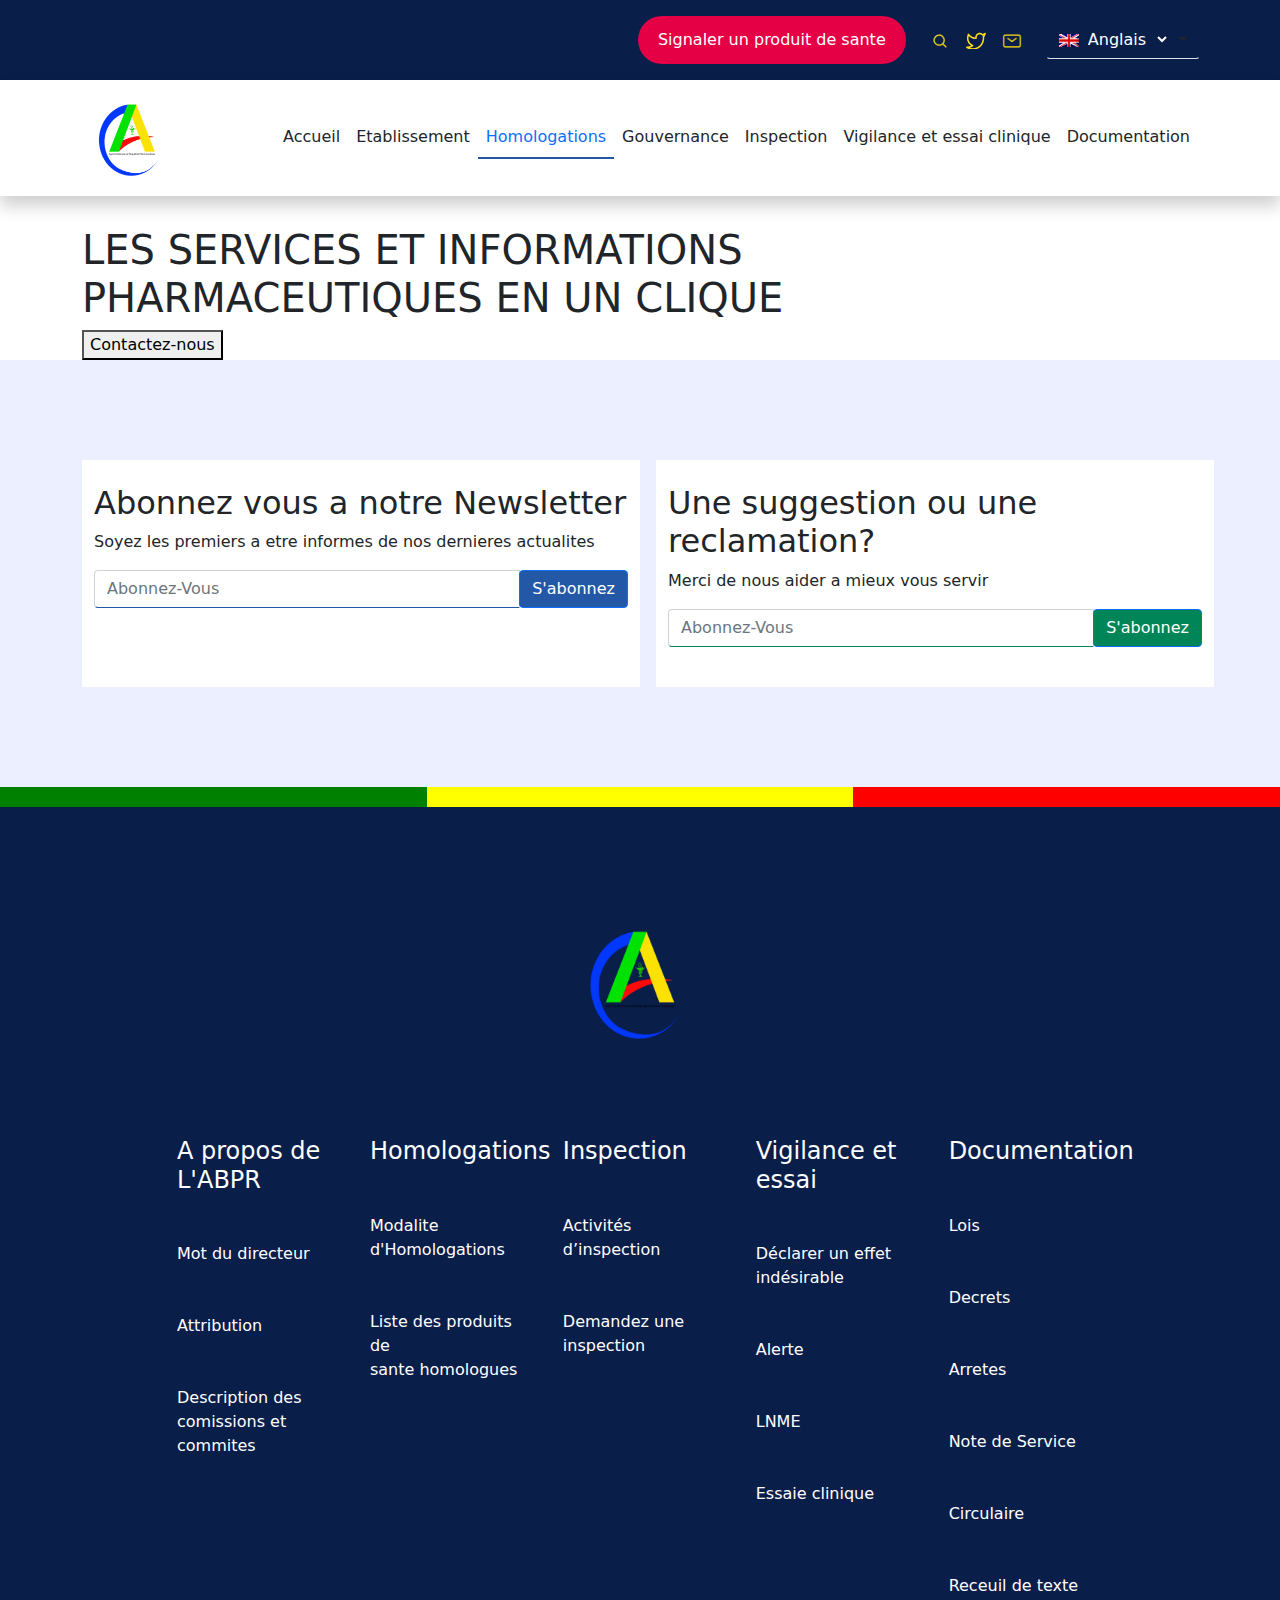
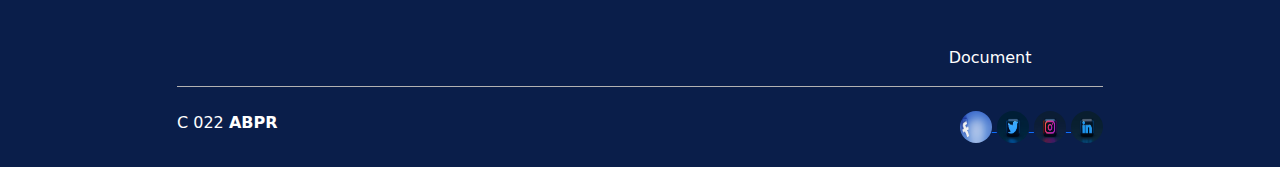
==== actualite.html @ 09674629 "c'est moi je push depuis" ====
<!DOCTYPE html>
<html lang="en">
<head>
    <meta charset="UTF-8">
    <meta http-equiv="X-UA-Compatible" content="IE=edge">
    <meta name="viewport" content="width=device-width, initial-scale=1.0">
    <title>Actualite</title>
    <link rel="stylesheet" href="style.css">
    <link rel="stylesheet" href="bootstrap-5.0.2-dist/css/bootstrap.css">
</head>
<body>
    <div class="banner-social">

        <button class="btn-signal">
          <a href="#">Signaler un produit de sante</a>
        </button>
        <form style="background-color: #E50046; color: #FFFFFF; padding: 20px; display: none;">
          <h2 style="color: #0A1E4A;">Information du produit</h2>
          <div class="form-input d-flex" style="flex-direction: column;">
            <label for="nom">Nom du produit</label>
            <input type="text" id="nom" name="nom"
              style="background-color: #FFFFFF; color: #161616; padding: 5px; border: none; margin: 10px 0;outline: none;">
    
          </div>
          <div class="form-input d-flex" style="flex-direction: column;">
            <label for="date">Date d'expiration du produit</label>
            <input type="text" id="date" name="date"
              style="background-color: #FFFFFF;color: #161616; padding: 5px; border: none; margin: 10px 0; outline: none;">
          </div>
    
          <input type="submit" value="Envoyer"
            style="background-color: #0A1E4A; color: #fff; border: none; padding: 10px 20px; cursor: pointer;">
        </form>
    
        <script>
          const bouton = document.querySelector(".btn-signal");
          const formulaire = document.querySelector("form");
    
          bouton.addEventListener("click", function (event) {
            event.preventDefault();
            formulaire.style.display = "block";
          });
    
    
        </script>
    
    
        <div class="banner-social-links">
          <a class="banner-social-link text-dark" href="#"><img src="./image/search.png" alt="" width="20px"></a>
          <a class="banner-social-link text-dark" href="#"><img src="./image/twitter.png" alt="" width="20px"></a>
          <a class="banner-social-link text-dark" href="#"><img src="./image/mail.png" alt="" width="20px"></a>
        </div>
        <div class="banner-social-dropdown">
    
    
          <button class="btn  dropdown-toggle border-bottom" type="button" data-toggle="dropdown" aria-haspopup="true"
            aria-expanded="false">
    
            <a class="banner-social-link text-dark" href="#"><img src="./image/asset 0 (1).png" alt="" width="20px"></a>
            <select name="langue" id="" class="color">
              <option value="Anglais">Anglais</option>
              <option value="Francais">Francais</option>
            </select>
          </button>
    
        </div>
      </div>
    
    
    
      <nav class="navbar navbar-item navbar-expand-lg ">
        <div class="container">
    
          <a class="navbar-brand-logo" href="#">
            <img src="./image/logo-3.png" width="100" height="100" class="d-inline-block align-top" alt="logo">
          </a>
    
    
          <button class="navbar-toggler" type="button" data-toggle="collapse" data-target="#navbarNav"
            aria-controls="navbarNav" aria-expanded="false" aria-label="Toggle navigation">
            <span class="navbar-toggler-icon"></span>
          </button>
    
          <div class="collapse navbar-collapse justify-content-end" id="navbarNav">
            <ul class="navbar-nav">
              <li class="nav-item ">
                <a class="nav-link text-dark" href="index.html">Accueil</a>
              </li>
              <li class="nav-item ">
                <a class="nav-link text-dark " href="Etablissement.html">Etablissement</a>
              </li>
              <li class="nav-item ">
                <a class="nav-link active" href="Homologation.html">Homologations</a>
              </li>
              <li class="nav-item ">
                <a class="nav-link text-dark" href="Gouvernance.html">Gouvernance</a>
              </li>
              <li class="nav-item ">
                <a class="nav-link text-dark" href="Inspection.html">Inspection</a>
              </li>
              <li class="nav-item ">
                <a class="nav-link text-dark" href="Vigilance.html">Vigilance et essai clinique</a>
              </li>
              <li class="nav-item ">
                <a class="nav-link text-dark" href="Documentation.html">Documentation</a>
              </li>
            </ul>
          </div>
        </div>
      </nav>

      <div class="rectangle">
        <div class=" img-slide">
          <div class="container">
            <h1>LES SERVICES ET INFORMATIONS <br> PHARMACEUTIQUES EN UN CLIQUE</h1>
            <button> Contactez-nous</button>
          </div>
    
        </div>
    


      <section class="form" style="background-color: #EBEFFF; padding-top: 100px; padding-bottom: 100px;">
        <div class="container">
          <div class="newsletter col d-flex justify-content-between" style="gap: 16px;">
            <div class="form-cadre col-6 bg-white" style="padding: 24px 12px;">
              <h2>Abonnez vous a notre Newsletter</h2>
              <p>Soyez les premiers a etre informes de nos dernieres actualites</p>
              <div class="input-group mb-3">
    
                <input type="text" class="form-control" placeholder="Abonnez-Vous" aria-label="Abonnez-Vous"
                  aria-describedby="basic-addon2" style="border-bottom: 1px solid #2358A6;">
                <div class="input-group-append">
                  <button class="btn btn-outline-primary" type="button"
                    style="background-color: #2358A6; color: #FFFFFF;">S'abonnez</button>
                </div>
              </div>
    
            </div>
            <div class="form-cadre col-6 bg-white" style="padding: 24px 12px;">
              <h2>Une suggestion ou une reclamation?</h2>
              <p>Merci de nous aider a mieux vous servir</p>
              <div class="input-group mb-3">
    
                <input type="text" class="form-control" placeholder="Abonnez-Vous" aria-label="Abonnez-Vous"
                  aria-describedby="basic-addon2" style="border-bottom: 1px solid #008558;">
                <div class="input-group-append">
                  <button class="btn btn-outline-primary" type="button"
                    style="background-color: #008558; color: #FFFFFF;">S'abonnez</button>
                </div>
              </div>
    
            </div>
    
    
    
          </div>
        </div>
      </section>
      <div style="width: 100%; height: 20px; display: flex; flex-direction: row;">
        <div style="width: 33.3333%; background-color: green; height: 100%;"></div>
        <div style="width: 33.3333%; background-color: yellow; height: 100%;"></div>
        <div style="width: 33.3333%; background-color: red; height: 100%;"></div>
      </div>
      <footer style="background-color: #0A1E4A;">
    
        <div class="d-flex align-items-center justify-content-center" style="padding-top: 100px;padding-bottom: 80px; ">
          <img src="./image/logo-3.png" alt="" width="150px" height="150px">
        </div>
        <div class="hight-footer mb-4">
          <div class="container">
            <div class="row">
              <div class="col-md-10 mx-auto " style="color: #FFFFFF;">
                <div class="d-flex align-middle justify-content-between" style="border-bottom: 1px solid #B3B2B2;">
                  <div class="col-lg-2 col-md-6 footer-item">
    
                    <h4>A propos de L'ABPR</h4>
                    <p class="mt-3"><a href="">Mot du directeur</a></p>
                    <p class="mt-3"><a href="">Attribution</a> </p>
                    <p class="mt-3"><a href="">Description des comissions et commites</a></p>
                  </div>
                  <div class="col-lg-2 col-md-6 footer-item">
                    <h4>Homologations</h4>
                    <p class="mt-3"><a href="">Modalite <br> d'Homologations</a></p>
                    <p class="mt-3"><a href="">Liste des produits de <br> sante homologues</a></p>
                  </div>
                  <div class="col-lg-2 col-md-6 footer-item">
                    <h4>Inspection</h4>
                    <p class="mt-3"><a href="">Activités <br> d’inspection</a></p>
                    <p class="mt-3"><a href="">Demandez une <br>inspection</a></p>
                  </div>
                  <div class="col-lg-2 col-md-6 footer-item">
                    <h4>Vigilance et essai</h4>
                    <p class="mt-3"><a href="">Déclarer un effet <br> indésirable</a></p>
                    <p class="mt-3"><a href="">Alerte</a></p>
                    <p class="mt-3"><a href="">LNME</a></p>
                    <p class="mt-3"><a href="">Essaie clinique</a></p>
                  </div>
                  <div class="col-lg-2 col-md-6 footer-item">
                    <h4>Documentation</h4>
                    <p class="mt-3"><a href="">Lois</a></p>
                    <p class="mt-3"><a href="">Decrets</a></p>
                    <p class="mt-3"><a href="">Arretes</a></p>
                    <p class="mt-3"><a href="">Note de Service</a></p>
                    <p class="mt-3"><a href="">Circulaire</a></p>
                    <p class="mt-3"><a href="">Receuil de texte</a></p>
                    <p class="mt-3"><a href="">Document</a></p>
                  </div>
                         
                </div>
                <div class=" d-md-flex py-4" style="padding-top: 40px;">
                  <div class="me-md-auto text-center text-md-start">
                    <div class="copyright" style="color: #FFFFFF;">
                      C 022
                      <strong><span>ABPR</span></strong>
                    </div>
                  </div>
                 
                  <div class="social-links text-center text-md-right pt-3 pt-md-0">
                    <a href="" class="facebook">
                      <img src="./image/logo-fb.avif" alt="" width="32px" height="32px" style="border-radius: 100%;">
                    </a>
                    <a href="" class="twitter">
                      <img src="./image/logo-twitter.avif" alt="" width="32px" height="32px" style="border-radius: 100%;">
                    </a>
                    <a href="" class="insta">
                      <img src="./image/logo-insta.avif" alt="" width="32px" height="32px" style="border-radius: 100%;">
                    </a>
                    <a href="" class="likdin">
                      <img src="./image/logo-likdin.avif" alt="" width="32px" height="32px" style="border-radius: 100%;">
                    </a>
                  </div>
                </div>
              </div>
    
            </div>
          </div>
        </div>
        <div class="container">
        
        </div>
    
        </div>
</body>
</html>
---- style.css ----
.banner-social {
    background-color: #0A1E4A;
    display: flex;
    justify-content: flex-end;
    align-items: center;
    padding: 16px 80px;
    gap: 24px;
}

.navbar {
    position: absolute;
    flex: none;
    order: 1;
    align-self: stretch;
    flex-grow: 0;

    box-shadow: 0 10px 15px #16161633;
}

.btn-signal {
    background-color: #E50046;
    display: flex;
    flex-direction: row;
    border-radius: 24px;
    padding: 12px 20px;
    border: none;
}

.btn-signal a {
    color: #FFFFFF;
    align-items: center;
    text-decoration: none;
}

.color {
    background-color: #0A1E4A;
    border: none;
    color: #FFFFFF;
}

.banner-social-links {
    display: flex;
    gap: 16px;
}

.navbar-item {
    background-color: #FFFFFF;
}

.active {
    color: #2358A6;
    border-bottom: 2px solid #2358A6;
}

.rectangle {
    margin-top: 30px;
}

.rectangle-bleu {
    /* position: absolute; */
    width: 100%;
    height: 400px;
    background: #2D87EB;
    ;
    display: flex;
    justify-content: center;
    align-items: center;
}

.rectangle-bleu h1 {
    color: #FFCC00;

}

.rectangle-bleu button {
    color: #161616;
    align-items: center;
    padding: 12px 20px;
    background: #FFCC00;
    border-radius: 8px;
    border: none;
    margin-top: 16px;
}

.acces-rapide {
    background-color: #F4F5F7;
}



.evenement .card-body{
 display: flex;
 flex-direction: column;
 justify-content: center;
 align-items: center;
 gap: 8px;

}
.card{

    box-shadow: 0 10px 15px #16161633;
}
.card:hover{
    background-color: #F4F5F7;
    border: 1px solid #2358A6;
    
}
.start{
    align-items: flex-start;
    
}

.mt-3 a{
    color: #FFFFFF;
    text-decoration: none;
}

.mt-3 {
     padding-top: 32px; 
    
}

.card-flex-container {
    display: flex;
    flex-direction: column;
    align-items: center;
  }
  
  .image {
    width: 100%;
  }
  
  .title {
    font-weight: bold;
    margin: 0;
  }
  
  .date {
    margin: 0;
    display: flex;
    align-items: center;
    gap: 8px;
    padding-top: 16px;
  }

  .post-body {
    flex: 1;
  }

  .text-date {
    margin-right: 16px;
  }

  .paragraphe {
    font-size: 10px;
    padding: 2px 4px;
    border-radius: 4px;
    
  } 


  /* documentation css */

  .rectangle-196{
    background-image: url(./image/Rectangle\ 196.png);
    background-position: center;
    background-size: cover;
    background-repeat: no-repeat;
    width: 100%;
    height: 400px;
    display: flex;
    justify-content: center;
    align-items: center;
  }

.rectangle-196 h1 {
    color: #FFCC00;

}

.rectangle-196 button {
    color: #161616;
    align-items: center;
    padding: 12px 20px;
    background: #FFCC00;
    border-radius: 8px;
    border: none;
    margin-top: 16px;
}
/* .form-check{
    line-height: 14px;
} */

.check-link{
    color: #343432;
    text-decoration: none;

}
.type-doc-card{

    border: 1px solid #0D6E77;
    border-radius: 8px;
    
}

.type-doc-card:hover{
   
    box-shadow: 0 10px 15px #16161633;
}
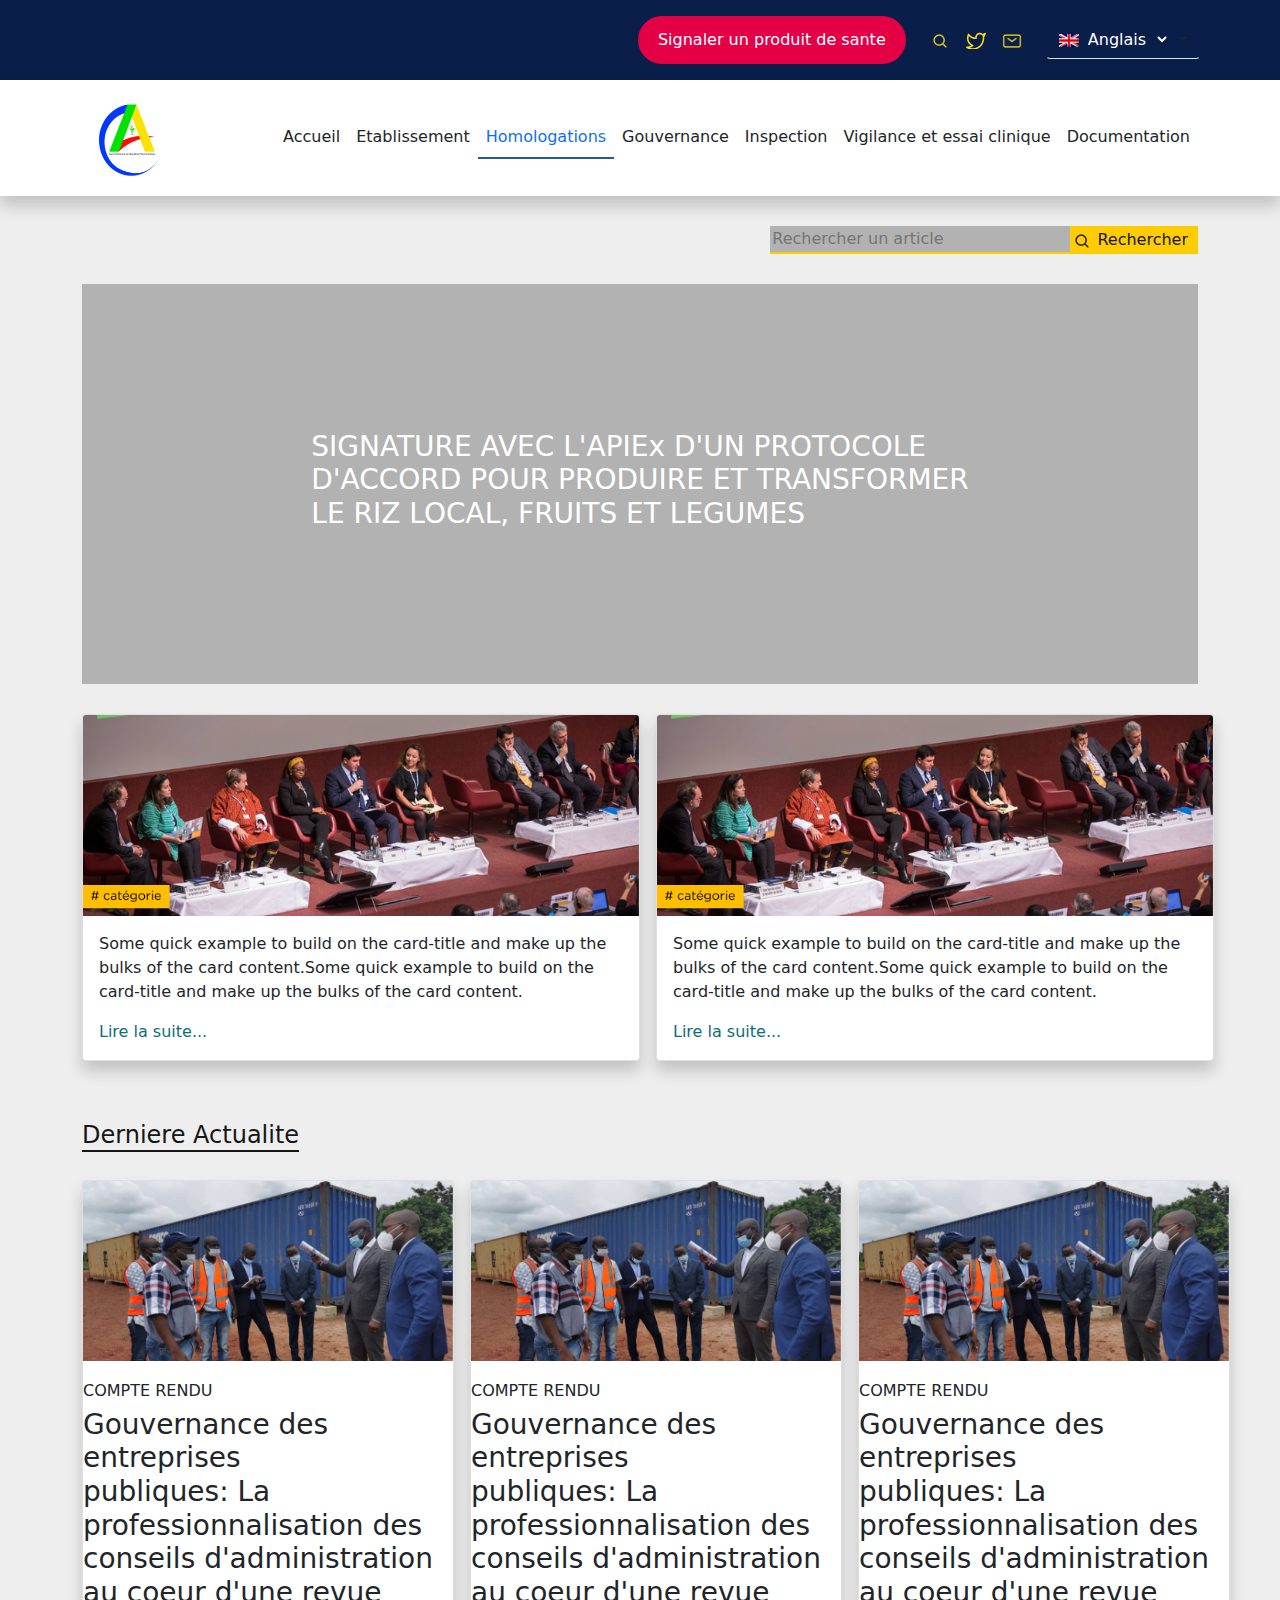
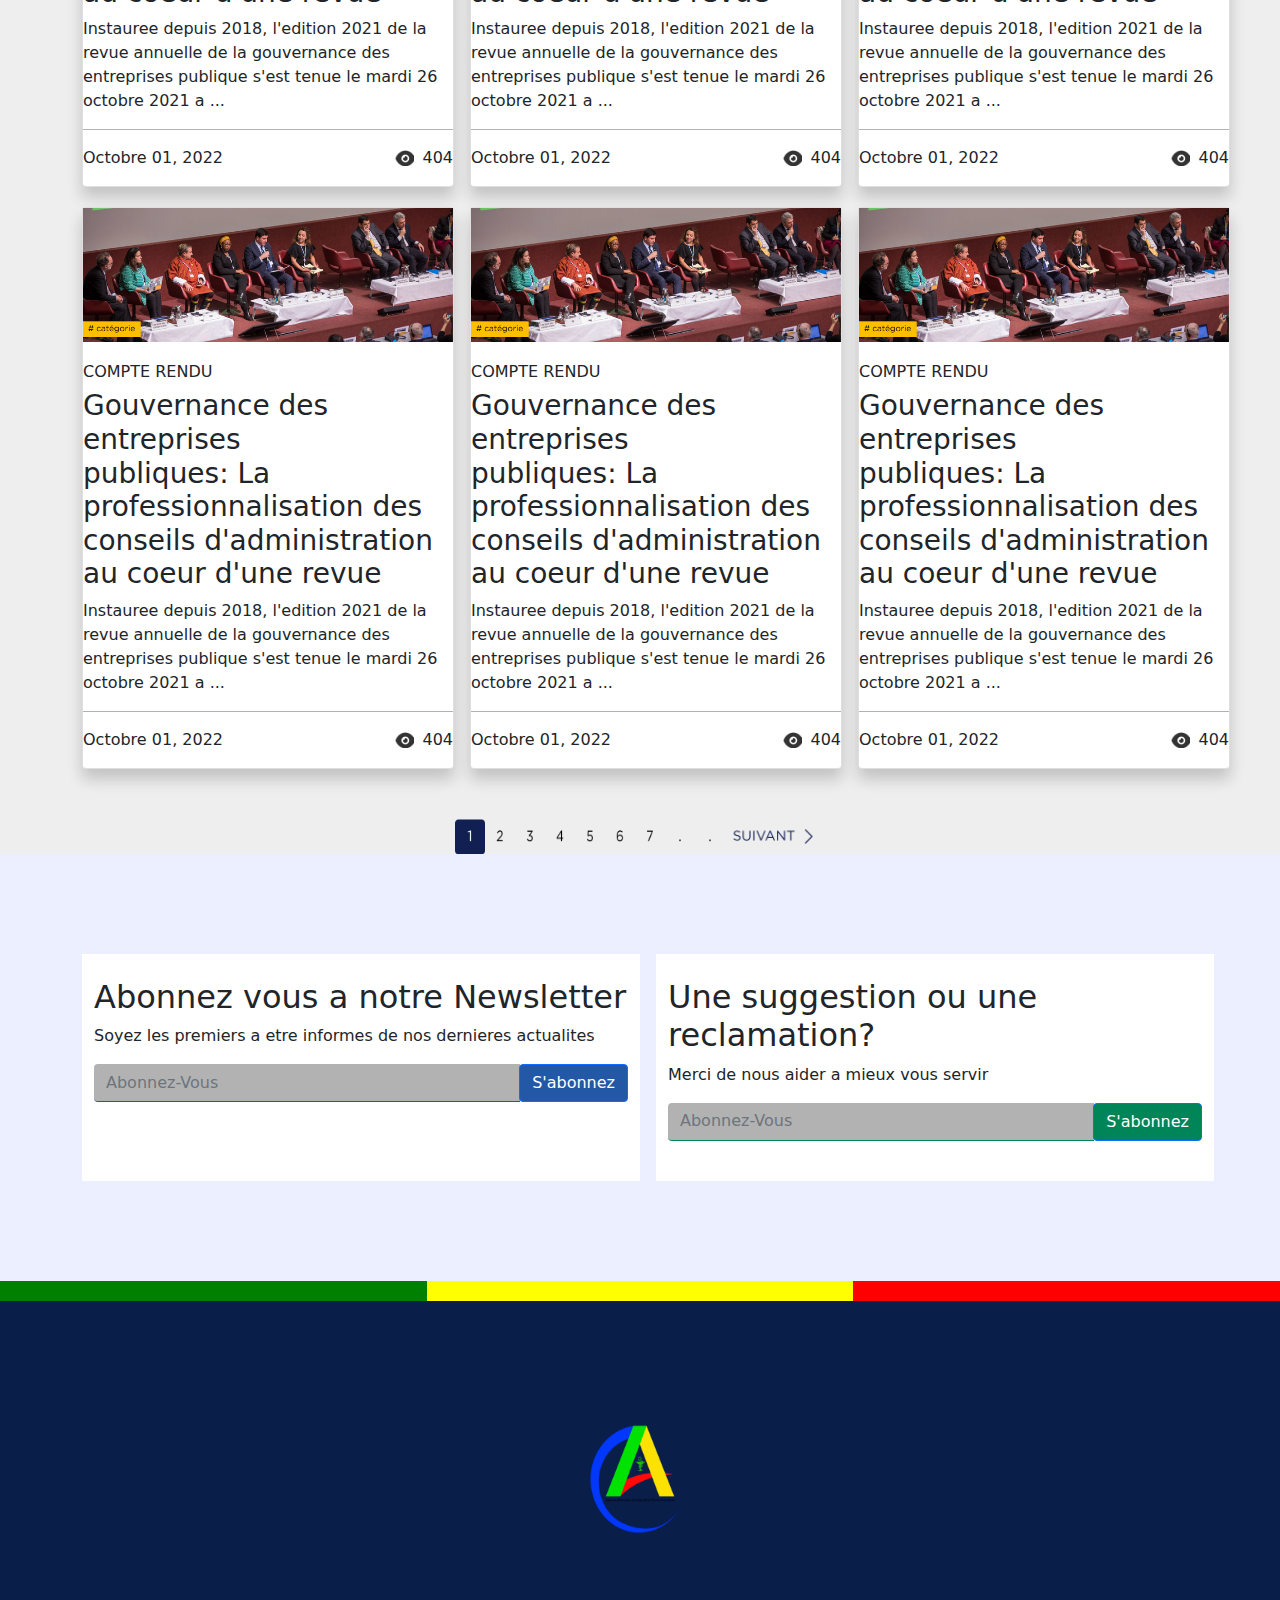
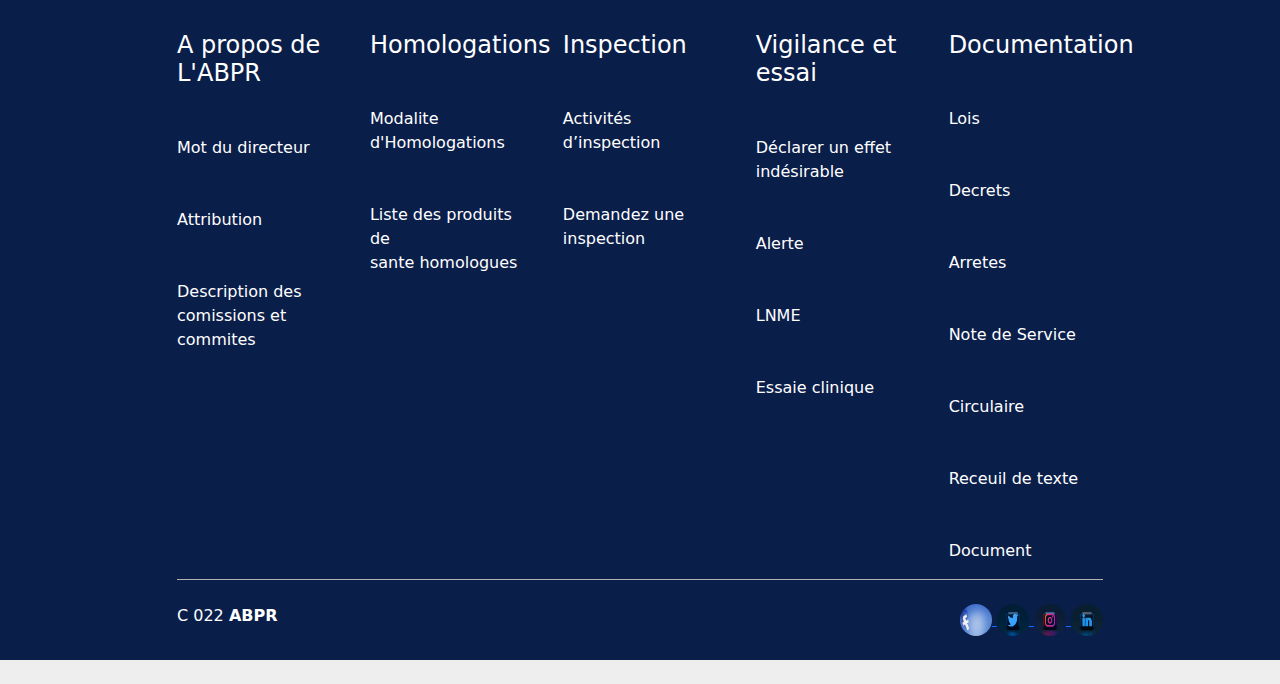
==== commit 25731a8f: "preSQUE fini" ====
--- a/actualite.html
+++ b/actualite.html
@@ -1,5 +1,6 @@
 <!DOCTYPE html>
 <html lang="en">
+
 <head>
     <meta charset="UTF-8">
     <meta http-equiv="X-UA-Compatible" content="IE=edge">
@@ -7,239 +8,454 @@
     <title>Actualite</title>
     <link rel="stylesheet" href="style.css">
     <link rel="stylesheet" href="bootstrap-5.0.2-dist/css/bootstrap.css">
+    <style>
+        body {
+            background-color: #EEEEEE;
+        }
+    </style>
 </head>
+
 <body>
     <div class="banner-social">
 
         <button class="btn-signal">
-          <a href="#">Signaler un produit de sante</a>
+            <a href="#">Signaler un produit de sante</a>
         </button>
         <form style="background-color: #E50046; color: #FFFFFF; padding: 20px; display: none;">
-          <h2 style="color: #0A1E4A;">Information du produit</h2>
-          <div class="form-input d-flex" style="flex-direction: column;">
-            <label for="nom">Nom du produit</label>
-            <input type="text" id="nom" name="nom"
-              style="background-color: #FFFFFF; color: #161616; padding: 5px; border: none; margin: 10px 0;outline: none;">
-    
-          </div>
-          <div class="form-input d-flex" style="flex-direction: column;">
-            <label for="date">Date d'expiration du produit</label>
-            <input type="text" id="date" name="date"
-              style="background-color: #FFFFFF;color: #161616; padding: 5px; border: none; margin: 10px 0; outline: none;">
-          </div>
-    
-          <input type="submit" value="Envoyer"
-            style="background-color: #0A1E4A; color: #fff; border: none; padding: 10px 20px; cursor: pointer;">
+            <h2 style="color: #0A1E4A;">Information du produit</h2>
+            <div class="form-input d-flex" style="flex-direction: column;">
+                <label for="nom">Nom du produit</label>
+                <input type="text" id="nom" name="nom"
+                    style="background-color: #FFFFFF; color: #161616; padding: 5px; border: none; margin: 10px 0;outline: none;">
+
+            </div>
+            <div class="form-input d-flex" style="flex-direction: column;">
+                <label for="date">Date d'expiration du produit</label>
+                <input type="text" id="date" name="date"
+                    style="background-color: #FFFFFF;color: #161616; padding: 5px; border: none; margin: 10px 0; outline: none;">
+            </div>
+
+            <input type="submit" value="Envoyer"
+                style="background-color: #0A1E4A; color: #fff; border: none; padding: 10px 20px; cursor: pointer;">
         </form>
-    
+
         <script>
-          const bouton = document.querySelector(".btn-signal");
-          const formulaire = document.querySelector("form");
-    
-          bouton.addEventListener("click", function (event) {
-            event.preventDefault();
-            formulaire.style.display = "block";
-          });
-    
-    
+            const bouton = document.querySelector(".btn-signal");
+            const formulaire = document.querySelector("form");
+
+            bouton.addEventListener("click", function (event) {
+                event.preventDefault();
+                formulaire.style.display = "block";
+            });
+
+
         </script>
-    
-    
+
+
         <div class="banner-social-links">
-          <a class="banner-social-link text-dark" href="#"><img src="./image/search.png" alt="" width="20px"></a>
-          <a class="banner-social-link text-dark" href="#"><img src="./image/twitter.png" alt="" width="20px"></a>
-          <a class="banner-social-link text-dark" href="#"><img src="./image/mail.png" alt="" width="20px"></a>
+            <a class="banner-social-link text-dark" href="#"><img src="./image/search.png" alt="" width="20px"></a>
+            <a class="banner-social-link text-dark" href="#"><img src="./image/twitter.png" alt="" width="20px"></a>
+            <a class="banner-social-link text-dark" href="#"><img src="./image/mail.png" alt="" width="20px"></a>
         </div>
         <div class="banner-social-dropdown">
-    
-    
-          <button class="btn  dropdown-toggle border-bottom" type="button" data-toggle="dropdown" aria-haspopup="true"
-            aria-expanded="false">
-    
-            <a class="banner-social-link text-dark" href="#"><img src="./image/asset 0 (1).png" alt="" width="20px"></a>
-            <select name="langue" id="" class="color">
-              <option value="Anglais">Anglais</option>
-              <option value="Francais">Francais</option>
-            </select>
-          </button>
-    
-        </div>
-      </div>
-    
-    
-    
-      <nav class="navbar navbar-item navbar-expand-lg ">
-        <div class="container">
-    
-          <a class="navbar-brand-logo" href="#">
-            <img src="./image/logo-3.png" width="100" height="100" class="d-inline-block align-top" alt="logo">
-          </a>
-    
-    
-          <button class="navbar-toggler" type="button" data-toggle="collapse" data-target="#navbarNav"
-            aria-controls="navbarNav" aria-expanded="false" aria-label="Toggle navigation">
-            <span class="navbar-toggler-icon"></span>
-          </button>
-    
-          <div class="collapse navbar-collapse justify-content-end" id="navbarNav">
-            <ul class="navbar-nav">
-              <li class="nav-item ">
-                <a class="nav-link text-dark" href="index.html">Accueil</a>
-              </li>
-              <li class="nav-item ">
-                <a class="nav-link text-dark " href="Etablissement.html">Etablissement</a>
-              </li>
-              <li class="nav-item ">
-                <a class="nav-link active" href="Homologation.html">Homologations</a>
-              </li>
-              <li class="nav-item ">
-                <a class="nav-link text-dark" href="Gouvernance.html">Gouvernance</a>
-              </li>
-              <li class="nav-item ">
-                <a class="nav-link text-dark" href="Inspection.html">Inspection</a>
-              </li>
-              <li class="nav-item ">
-                <a class="nav-link text-dark" href="Vigilance.html">Vigilance et essai clinique</a>
-              </li>
-              <li class="nav-item ">
-                <a class="nav-link text-dark" href="Documentation.html">Documentation</a>
-              </li>
-            </ul>
-          </div>
-        </div>
-      </nav>
-
-      <div class="rectangle">
-        <div class=" img-slide">
-          <div class="container">
-            <h1>LES SERVICES ET INFORMATIONS <br> PHARMACEUTIQUES EN UN CLIQUE</h1>
-            <button> Contactez-nous</button>
-          </div>
-    
-        </div>
-    
-
-
-      <section class="form" style="background-color: #EBEFFF; padding-top: 100px; padding-bottom: 100px;">
-        <div class="container">
-          <div class="newsletter col d-flex justify-content-between" style="gap: 16px;">
-            <div class="form-cadre col-6 bg-white" style="padding: 24px 12px;">
-              <h2>Abonnez vous a notre Newsletter</h2>
-              <p>Soyez les premiers a etre informes de nos dernieres actualites</p>
-              <div class="input-group mb-3">
-    
-                <input type="text" class="form-control" placeholder="Abonnez-Vous" aria-label="Abonnez-Vous"
-                  aria-describedby="basic-addon2" style="border-bottom: 1px solid #2358A6;">
-                <div class="input-group-append">
-                  <button class="btn btn-outline-primary" type="button"
-                    style="background-color: #2358A6; color: #FFFFFF;">S'abonnez</button>
-                </div>
-              </div>
-    
-            </div>
-            <div class="form-cadre col-6 bg-white" style="padding: 24px 12px;">
-              <h2>Une suggestion ou une reclamation?</h2>
-              <p>Merci de nous aider a mieux vous servir</p>
-              <div class="input-group mb-3">
-    
-                <input type="text" class="form-control" placeholder="Abonnez-Vous" aria-label="Abonnez-Vous"
-                  aria-describedby="basic-addon2" style="border-bottom: 1px solid #008558;">
-                <div class="input-group-append">
-                  <button class="btn btn-outline-primary" type="button"
-                    style="background-color: #008558; color: #FFFFFF;">S'abonnez</button>
-                </div>
-              </div>
-    
-            </div>
-    
-    
-    
-          </div>
-        </div>
-      </section>
-      <div style="width: 100%; height: 20px; display: flex; flex-direction: row;">
+
+
+            <button class="btn  dropdown-toggle border-bottom" type="button" data-toggle="dropdown" aria-haspopup="true"
+                aria-expanded="false">
+
+                <a class="banner-social-link text-dark" href="#"><img src="./image/asset 0 (1).png" alt=""
+                        width="20px"></a>
+                <select name="langue" id="" class="color">
+                    <option value="Anglais">Anglais</option>
+                    <option value="Francais">Francais</option>
+                </select>
+            </button>
+
+        </div>
+    </div>
+
+
+
+    <nav class="navbar navbar-item navbar-expand-lg ">
+        <div class="container">
+
+            <a class="navbar-brand-logo" href="#">
+                <img src="./image/logo-3.png" width="100" height="100" class="d-inline-block align-top" alt="logo">
+            </a>
+
+
+            <button class="navbar-toggler" type="button" data-toggle="collapse" data-target="#navbarNav"
+                aria-controls="navbarNav" aria-expanded="false" aria-label="Toggle navigation">
+                <span class="navbar-toggler-icon"></span>
+            </button>
+
+            <div class="collapse navbar-collapse justify-content-end" id="navbarNav">
+                <ul class="navbar-nav">
+                    <li class="nav-item ">
+                        <a class="nav-link text-dark" href="index.html">Accueil</a>
+                    </li>
+                    <li class="nav-item ">
+                        <a class="nav-link text-dark " href="Etablissement.html">Etablissement</a>
+                    </li>
+                    <li class="nav-item ">
+                        <a class="nav-link active" href="Homologation.html">Homologations</a>
+                    </li>
+                    <li class="nav-item ">
+                        <a class="nav-link text-dark" href="Gouvernance.html">Gouvernance</a>
+                    </li>
+                    <li class="nav-item ">
+                        <a class="nav-link text-dark" href="Inspection.html">Inspection</a>
+                    </li>
+                    <li class="nav-item ">
+                        <a class="nav-link text-dark" href="Vigilance.html">Vigilance et essai clinique</a>
+                    </li>
+                    <li class="nav-item ">
+                        <a class="nav-link text-dark" href="Documentation.html">Documentation</a>
+                    </li>
+                </ul>
+            </div>
+        </div>
+    </nav>
+    <div class="search-article" style="padding-top: 30px; ">
+        <div class="container">
+            <form>
+                <input type="text" placeholder="Rechercher un article">
+
+
+                <button type="" style="color: #161616; padding-right: 10px;"> <img src="./image/loupe.png" alt=""
+                        width="20px" class="img-dark"> Rechercher</button>
+
+            </form>
+
+        </div>
+    </div>
+    <style>
+        form {
+            display: flex;
+            justify-content: flex-end;
+
+
+
+        }
+
+        input[type="text"] {
+            border: none;
+            outline: none;
+            font-size: 16px;
+            border-bottom: 2px solid #FFCC00;
+            background-color: #B3B2B2;
+            width: 300px;
+        }
+
+        button {
+            background-color: #FFCC00;
+            color: #fff;
+            border: none;
+            font-size: 16px;
+            cursor: pointer;
+            padding: 2px;
+        }
+
+        button[type="submit"]:hover {
+            background-color: #0069d9;
+        }
+    </style>
+    <div class="container">
+        <div class="rectangle" style="background-color: #B3B2B2;">
+            <div class=" actualite-img">
+
+                <h3 style="color: #FFFFFF; display: flex; justify-content: center;">SIGNATURE AVEC L'APIEx D'UN
+                    PROTOCOLE <br> D'ACCORD POUR PRODUIRE ET TRANSFORMER <br> LE RIZ LOCAL, FRUITS ET LEGUMES</h3>
+
+
+            </div>
+        </div>
+    </div>
+
+
+
+    <section style="padding-top: 30px;">
+        <div class="container">
+            <div class="d-flex " style="gap: 16px;">
+                <div class="col-md-6">
+                    <div class="card">
+                        <img src="./image/Frame 23.png" class="card-img-top" alt="Exemple d'image">
+                        <div class="card-body">
+                            <p class="card-text">Some quick example to
+                                build on the card-title and make up the bulks of the card content.Some quick example
+                                to build on the card-title and make up the bulks of the card content.</p>
+                            <a href="" style="text-decoration: none; color: #0D6E77;">Lire la suite...</a>
+                        </div>
+                    </div>
+                </div>
+                <div class="col-md-6">
+                    <div class="card">
+                        <img src="./image/Frame 23.png" class="card-img-top" alt="Exemple d'image">
+                        <div class="card-body">
+                            <p class="card-text">Some quick example to
+                                build on the card-title and make up the bulks of the card content.Some quick example
+                                to build on the card-title and make up the bulks of the card content.</p>
+                            <a href="" style="text-decoration: none; color: #0D6E77;">Lire la suite...</a>
+                        </div>
+                    </div>
+                </div>
+            </div>
+        </div>
+
+    </section>
+
+    <section class="Derniere-actualite" style="padding-top: 60px;">
+        <div class="container">
+            <div class="row">
+                <div class="d-flex">
+                    <h4 class="text-left titre-left" style="color: #161616; border-bottom: 2px solid #161616;">Derniere
+                        Actualite</h4>
+
+                </div>
+            </div>
+            <div class=" d-md-flex" style="gap: 16px; padding-top: 20px;">
+                <div class="col-lg-4 ">
+                   <div class="card">
+                    <img src="./image/thumbnail.png" alt="" width="100%">
+                    <h5 style="font-size: 16px; padding-top: 20px;">COMPTE RENDU</h5>
+                    <h3>Gouvernance des entreprises <br> publiques: La <br> professionnalisation des conseils 
+                        d'administration au coeur d'une  revue</h3>
+                    <p>Instauree depuis 2018, l'edition 2021 de la revue annuelle de la gouvernance des entreprises
+                        publique s'est tenue le mardi 26 octobre 2021 a ...</p>
+                    <div class="date d-flex" style="border-top: 1px solid #B3B2B2; justify-content: space-between;">
+                    <p>Octobre 01, 2022</p>
+                    <p style="display: flex; gap: 8px; align-items: center;"><img src="./image/Show.png" alt="" width="20px"> 404</p>
+                    </div>
+                   </div>
+
+                </div>
+                <div class="col-lg-4 ">
+                   <div class="card">
+                    <img src="./image/thumbnail.png" alt="" width="100%">
+                    <h5 style="font-size: 16px; padding-top: 20px;">COMPTE RENDU</h5>
+                    <h3>Gouvernance des entreprises <br> publiques: La <br> professionnalisation des conseils 
+                        d'administration au coeur d'une  revue</h3>
+                    <p>Instauree depuis 2018, l'edition 2021 de la revue annuelle de la gouvernance des entreprises
+                        publique s'est tenue le mardi 26 octobre 2021 a ...</p>
+                    <div class="date d-flex" style="border-top: 1px solid #B3B2B2; justify-content: space-between;">
+                    <p>Octobre 01, 2022</p>
+                    <p style="display: flex; gap: 8px; align-items: center;"><img src="./image/Show.png" alt="" width="20px"> 404</p>
+                    </div>
+                   </div>
+
+                </div>
+                <div class="col-lg-4 ">
+                  <div class="card">
+                    <img src="./image/thumbnail.png" alt="" width="100%">
+                    <h5 style="font-size: 16px; padding-top: 20px;">COMPTE RENDU</h5>
+                    <h3>Gouvernance des entreprises <br> publiques: La <br> professionnalisation des conseils 
+                        d'administration au coeur d'une  revue</h3>
+                    <p>Instauree depuis 2018, l'edition 2021 de la revue annuelle de la gouvernance des entreprises
+                        publique s'est tenue le mardi 26 octobre 2021 a ...</p>
+                    <div class="date d-flex" style="border-top: 1px solid #B3B2B2; justify-content: space-between;">
+                    <p>Octobre 01, 2022</p>
+                    <p style="display: flex; gap: 8px; align-items: center;"><img src="./image/Show.png" alt="" width="20px"> 404</p>
+                    </div>
+                  </div>
+
+                </div>
+            </div>
+            <div class=" d-md-flex" style="gap: 16px; padding-top: 20px;">
+                <div class="col-lg-4 ">
+                   <div class="card">
+                    <img src="./image/Frame 23.png" alt="" width="100%">
+                    <h5 style="font-size: 16px; padding-top: 20px;">COMPTE RENDU</h5>
+                    <h3>Gouvernance des entreprises <br> publiques: La <br> professionnalisation des conseils 
+                        d'administration au coeur d'une  revue</h3>
+                    <p>Instauree depuis 2018, l'edition 2021 de la revue annuelle de la gouvernance des entreprises
+                        publique s'est tenue le mardi 26 octobre 2021 a ...</p>
+                    <div class="date d-flex" style="border-top: 1px solid #B3B2B2; justify-content: space-between;">
+                    <p>Octobre 01, 2022</p>
+                    <p style="display: flex; gap: 8px; align-items: center;"><img src="./image/Show.png" alt="" width="20px"> 404</p>
+                    </div>
+                   </div>
+
+                </div>
+                <div class="col-lg-4 ">
+                   <div class="card">
+                    <img src="./image/Frame 23.png" alt="" width="100%">
+                    <h5 style="font-size: 16px; padding-top: 20px;">COMPTE RENDU</h5>
+                    <h3>Gouvernance des entreprises <br> publiques: La <br> professionnalisation des conseils 
+                        d'administration au coeur d'une  revue</h3>
+                    <p>Instauree depuis 2018, l'edition 2021 de la revue annuelle de la gouvernance des entreprises
+                        publique s'est tenue le mardi 26 octobre 2021 a ...</p>
+                    <div class="date d-flex" style="border-top: 1px solid #B3B2B2; justify-content: space-between;">
+                    <p>Octobre 01, 2022</p>
+                    <p style="display: flex; gap: 8px; align-items: center;"><img src="./image/Show.png" alt="" width="20px"> 404</p>
+                    </div>
+                   </div>
+
+                </div>
+                <div class="col-lg-4 ">
+                  <div class="card">
+                    <img src="./image/Frame 23.png" alt="" width="100%">
+                    <h5 style="font-size: 16px; padding-top: 20px;">COMPTE RENDU</h5>
+                    <h3>Gouvernance des entreprises <br> publiques: La <br> professionnalisation des conseils 
+                        d'administration au coeur d'une  revue</h3>
+                    <p>Instauree depuis 2018, l'edition 2021 de la revue annuelle de la gouvernance des entreprises
+                        publique s'est tenue le mardi 26 octobre 2021 a ...</p>
+                    <div class="date d-flex" style="border-top: 1px solid #B3B2B2; justify-content: space-between;">
+                    <p>Octobre 01, 2022</p>
+                    <p style="display: flex; gap: 8px; align-items: center;"><img src="./image/Show.png" alt="" width="20px"> 404</p>
+                    </div>
+                  </div>
+
+                </div>
+            </div>
+
+    </section>
+
+    <div class="numero" style="padding-top: 50px; ">
+        <div class="container">
+            <div class="d-flex" style=" justify-content: center;">
+                <img src="./image/Frame 53.png" alt="" width="30px">
+                <img src="./image/Frame 54.png" alt="" width="30px">
+                <img src="./image/Frame 55.png" alt="" width="30px">
+                <img src="./image/Frame 56.png" alt="" width="30px">
+                <img src="./image/Frame 57.png" alt="" width="30px">
+                <img src="./image/Frame 58.png" alt="" width="30px">
+                <img src="./image/Frame 59.png" alt="" width="30px">
+                <img src="./image/Frame 60.png" alt="" width="30px">
+                <img src="./image/Frame 60.png" alt="" width="30px">
+                <a href=""><img src="./image/Bouton.png" alt="" width="100px"></a>
+            </div>
+        </div>
+    </div>
+
+  
+
+
+    <section class="form" style="background-color: #EBEFFF; padding-top: 100px; padding-bottom: 100px;">
+        <div class="container">
+            <div class="newsletter col d-flex justify-content-between" style="gap: 16px;">
+                <div class="form-cadre col-6 bg-white" style="padding: 24px 12px;">
+                    <h2>Abonnez vous a notre Newsletter</h2>
+                    <p>Soyez les premiers a etre informes de nos dernieres actualites</p>
+                    <div class="input-group mb-3">
+
+                        <input type="text" class="form-control" placeholder="Abonnez-Vous" aria-label="Abonnez-Vous"
+                            aria-describedby="basic-addon2" style="border-bottom: 1px solid #2358A6;">
+                        <div class="input-group-append">
+                            <button class="btn btn-outline-primary" type="button"
+                                style="background-color: #2358A6; color: #FFFFFF;">S'abonnez</button>
+                        </div>
+                    </div>
+
+                </div>
+                <div class="form-cadre col-6 bg-white" style="padding: 24px 12px;">
+                    <h2>Une suggestion ou une reclamation?</h2>
+                    <p>Merci de nous aider a mieux vous servir</p>
+                    <div class="input-group mb-3">
+
+                        <input type="text" class="form-control" placeholder="Abonnez-Vous" aria-label="Abonnez-Vous"
+                            aria-describedby="basic-addon2" style="border-bottom: 1px solid #008558;">
+                        <div class="input-group-append">
+                            <button class="btn btn-outline-primary" type="button"
+                                style="background-color: #008558; color: #FFFFFF;">S'abonnez</button>
+                        </div>
+                    </div>
+
+                </div>
+
+
+
+            </div>
+        </div>
+    </section>
+    <div style="width: 100%; height: 20px; display: flex; flex-direction: row;">
         <div style="width: 33.3333%; background-color: green; height: 100%;"></div>
         <div style="width: 33.3333%; background-color: yellow; height: 100%;"></div>
         <div style="width: 33.3333%; background-color: red; height: 100%;"></div>
-      </div>
-      <footer style="background-color: #0A1E4A;">
-    
+    </div>
+    <footer style="background-color: #0A1E4A;">
+
         <div class="d-flex align-items-center justify-content-center" style="padding-top: 100px;padding-bottom: 80px; ">
-          <img src="./image/logo-3.png" alt="" width="150px" height="150px">
+            <img src="./image/logo-3.png" alt="" width="150px" height="150px">
         </div>
         <div class="hight-footer mb-4">
-          <div class="container">
-            <div class="row">
-              <div class="col-md-10 mx-auto " style="color: #FFFFFF;">
-                <div class="d-flex align-middle justify-content-between" style="border-bottom: 1px solid #B3B2B2;">
-                  <div class="col-lg-2 col-md-6 footer-item">
-    
-                    <h4>A propos de L'ABPR</h4>
-                    <p class="mt-3"><a href="">Mot du directeur</a></p>
-                    <p class="mt-3"><a href="">Attribution</a> </p>
-                    <p class="mt-3"><a href="">Description des comissions et commites</a></p>
-                  </div>
-                  <div class="col-lg-2 col-md-6 footer-item">
-                    <h4>Homologations</h4>
-                    <p class="mt-3"><a href="">Modalite <br> d'Homologations</a></p>
-                    <p class="mt-3"><a href="">Liste des produits de <br> sante homologues</a></p>
-                  </div>
-                  <div class="col-lg-2 col-md-6 footer-item">
-                    <h4>Inspection</h4>
-                    <p class="mt-3"><a href="">Activités <br> d’inspection</a></p>
-                    <p class="mt-3"><a href="">Demandez une <br>inspection</a></p>
-                  </div>
-                  <div class="col-lg-2 col-md-6 footer-item">
-                    <h4>Vigilance et essai</h4>
-                    <p class="mt-3"><a href="">Déclarer un effet <br> indésirable</a></p>
-                    <p class="mt-3"><a href="">Alerte</a></p>
-                    <p class="mt-3"><a href="">LNME</a></p>
-                    <p class="mt-3"><a href="">Essaie clinique</a></p>
-                  </div>
-                  <div class="col-lg-2 col-md-6 footer-item">
-                    <h4>Documentation</h4>
-                    <p class="mt-3"><a href="">Lois</a></p>
-                    <p class="mt-3"><a href="">Decrets</a></p>
-                    <p class="mt-3"><a href="">Arretes</a></p>
-                    <p class="mt-3"><a href="">Note de Service</a></p>
-                    <p class="mt-3"><a href="">Circulaire</a></p>
-                    <p class="mt-3"><a href="">Receuil de texte</a></p>
-                    <p class="mt-3"><a href="">Document</a></p>
-                  </div>
-                         
-                </div>
-                <div class=" d-md-flex py-4" style="padding-top: 40px;">
-                  <div class="me-md-auto text-center text-md-start">
-                    <div class="copyright" style="color: #FFFFFF;">
-                      C 022
-                      <strong><span>ABPR</span></strong>
-                    </div>
-                  </div>
-                 
-                  <div class="social-links text-center text-md-right pt-3 pt-md-0">
-                    <a href="" class="facebook">
-                      <img src="./image/logo-fb.avif" alt="" width="32px" height="32px" style="border-radius: 100%;">
-                    </a>
-                    <a href="" class="twitter">
-                      <img src="./image/logo-twitter.avif" alt="" width="32px" height="32px" style="border-radius: 100%;">
-                    </a>
-                    <a href="" class="insta">
-                      <img src="./image/logo-insta.avif" alt="" width="32px" height="32px" style="border-radius: 100%;">
-                    </a>
-                    <a href="" class="likdin">
-                      <img src="./image/logo-likdin.avif" alt="" width="32px" height="32px" style="border-radius: 100%;">
-                    </a>
-                  </div>
-                </div>
-              </div>
-    
-            </div>
-          </div>
-        </div>
-        <div class="container">
-        
-        </div>
-    
+            <div class="container">
+                <div class="row">
+                    <div class="col-md-10 mx-auto " style="color: #FFFFFF;">
+                        <div class="d-flex align-middle justify-content-between"
+                            style="border-bottom: 1px solid #B3B2B2;">
+                            <div class="col-lg-2 col-md-6 footer-item">
+
+                                <h4>A propos de L'ABPR</h4>
+                                <p class="mt-3"><a href="">Mot du directeur</a></p>
+                                <p class="mt-3"><a href="">Attribution</a> </p>
+                                <p class="mt-3"><a href="">Description des comissions et commites</a></p>
+                            </div>
+                            <div class="col-lg-2 col-md-6 footer-item">
+                                <h4>Homologations</h4>
+                                <p class="mt-3"><a href="">Modalite <br> d'Homologations</a></p>
+                                <p class="mt-3"><a href="">Liste des produits de <br> sante homologues</a></p>
+                            </div>
+                            <div class="col-lg-2 col-md-6 footer-item">
+                                <h4>Inspection</h4>
+                                <p class="mt-3"><a href="">Activités <br> d’inspection</a></p>
+                                <p class="mt-3"><a href="">Demandez une <br>inspection</a></p>
+                            </div>
+                            <div class="col-lg-2 col-md-6 footer-item">
+                                <h4>Vigilance et essai</h4>
+                                <p class="mt-3"><a href="">Déclarer un effet <br> indésirable</a></p>
+                                <p class="mt-3"><a href="">Alerte</a></p>
+                                <p class="mt-3"><a href="">LNME</a></p>
+                                <p class="mt-3"><a href="">Essaie clinique</a></p>
+                            </div>
+                            <div class="col-lg-2 col-md-6 footer-item">
+                                <h4>Documentation</h4>
+                                <p class="mt-3"><a href="">Lois</a></p>
+                                <p class="mt-3"><a href="">Decrets</a></p>
+                                <p class="mt-3"><a href="">Arretes</a></p>
+                                <p class="mt-3"><a href="">Note de Service</a></p>
+                                <p class="mt-3"><a href="">Circulaire</a></p>
+                                <p class="mt-3"><a href="">Receuil de texte</a></p>
+                                <p class="mt-3"><a href="">Document</a></p>
+                            </div>
+
+                        </div>
+                        <div class=" d-md-flex py-4" style="padding-top: 40px;">
+                            <div class="me-md-auto text-center text-md-start">
+                                <div class="copyright" style="color: #FFFFFF;">
+                                    C 022
+                                    <strong><span>ABPR</span></strong>
+                                </div>
+                            </div>
+
+                            <div class="social-links text-center text-md-right pt-3 pt-md-0">
+                                <a href="" class="facebook">
+                                    <img src="./image/logo-fb.avif" alt="" width="32px" height="32px"
+                                        style="border-radius: 100%;">
+                                </a>
+                                <a href="" class="twitter">
+                                    <img src="./image/logo-twitter.avif" alt="" width="32px" height="32px"
+                                        style="border-radius: 100%;">
+                                </a>
+                                <a href="" class="insta">
+                                    <img src="./image/logo-insta.avif" alt="" width="32px" height="32px"
+                                        style="border-radius: 100%;">
+                                </a>
+                                <a href="" class="likdin">
+                                    <img src="./image/logo-likdin.avif" alt="" width="32px" height="32px"
+                                        style="border-radius: 100%;">
+                                </a>
+                            </div>
+                        </div>
+                    </div>
+
+                </div>
+            </div>
+        </div>
+        <div class="container">
+
+        </div>
+
         </div>
 </body>
+
 </html>--- a/style.css
+++ b/style.css
@@ -207,4 +207,22 @@
 .type-doc-card:hover{
    
     box-shadow: 0 10px 15px #16161633;
-}+}
+
+
+/* ACTUALITE CSS */
+
+
+.actualite-img{
+    background-image: url(./image/image-slide1.png);
+    background-position: center;
+    background-size: cover;
+    background-repeat: no-repeat;
+    width: 100%;
+    height: 400px;
+    display: flex;
+    justify-content: center;
+    align-items: center;
+    border-radius: 5px;
+}
+
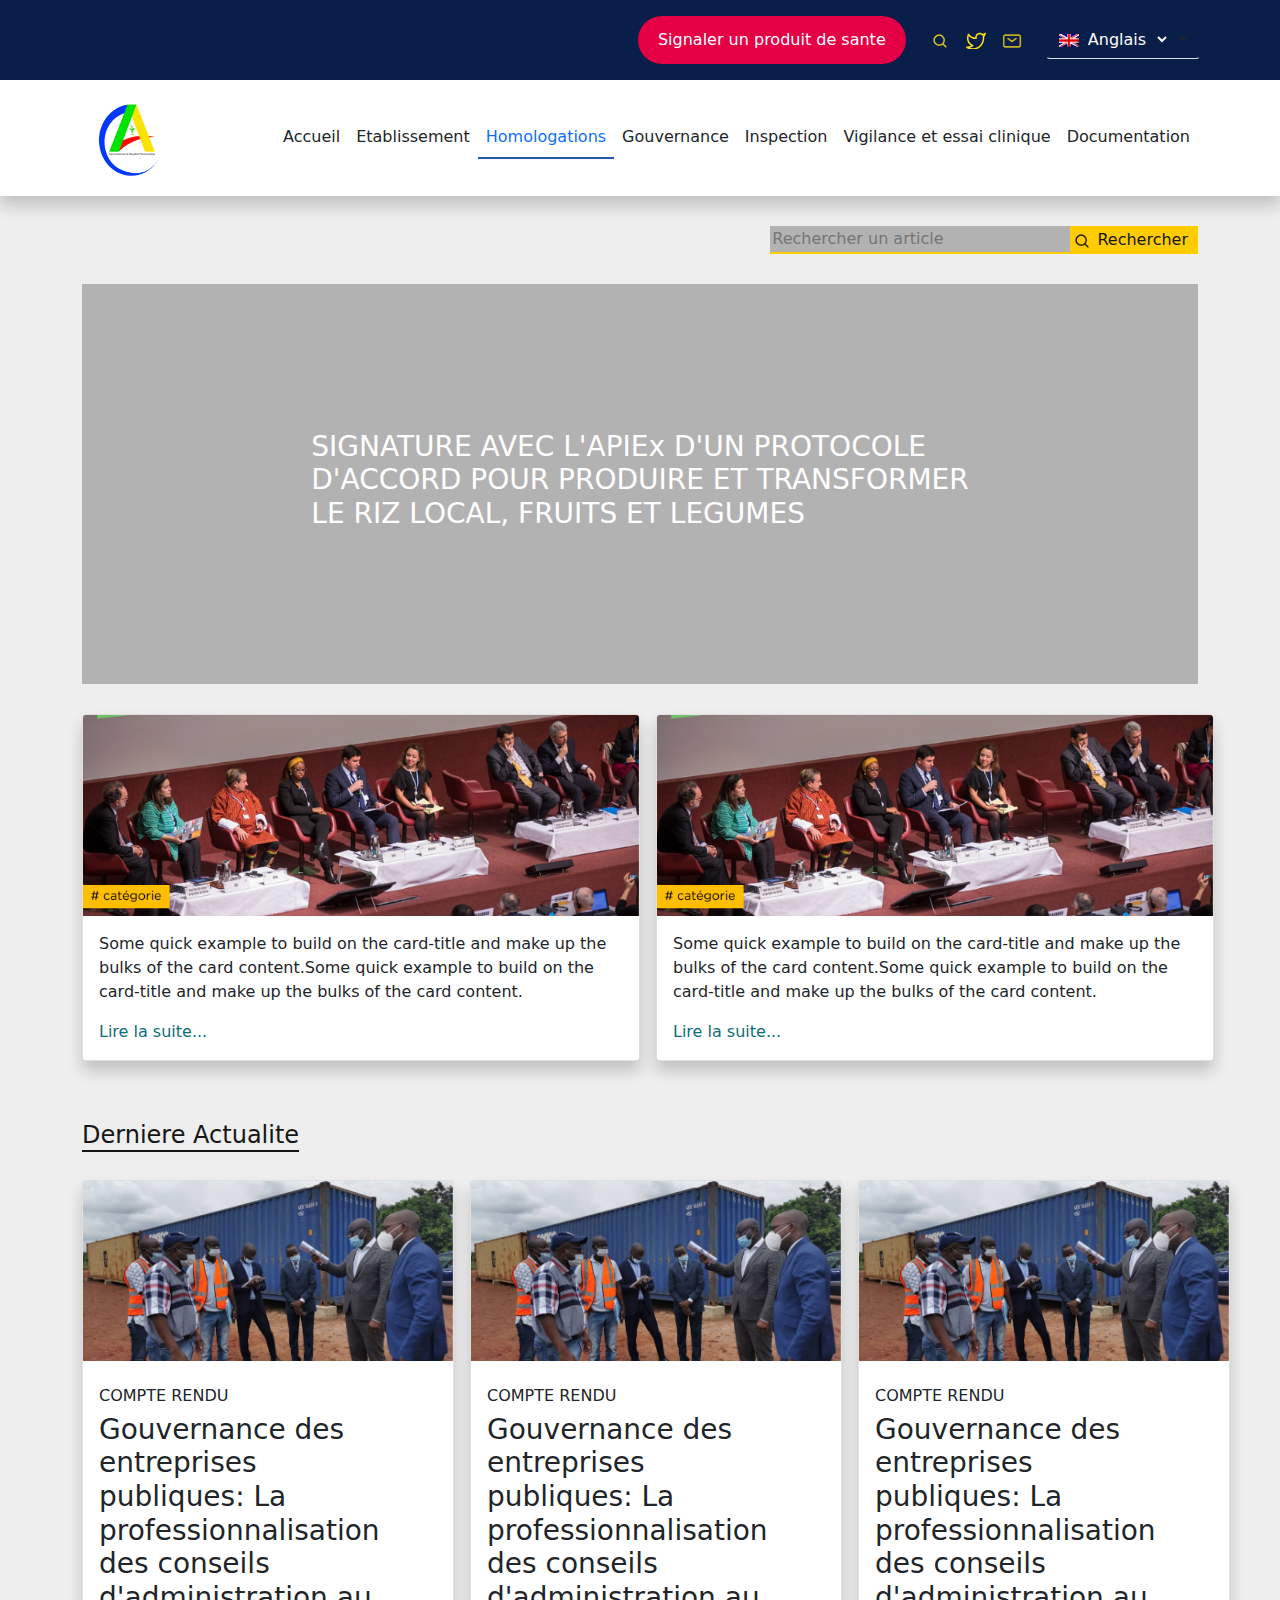
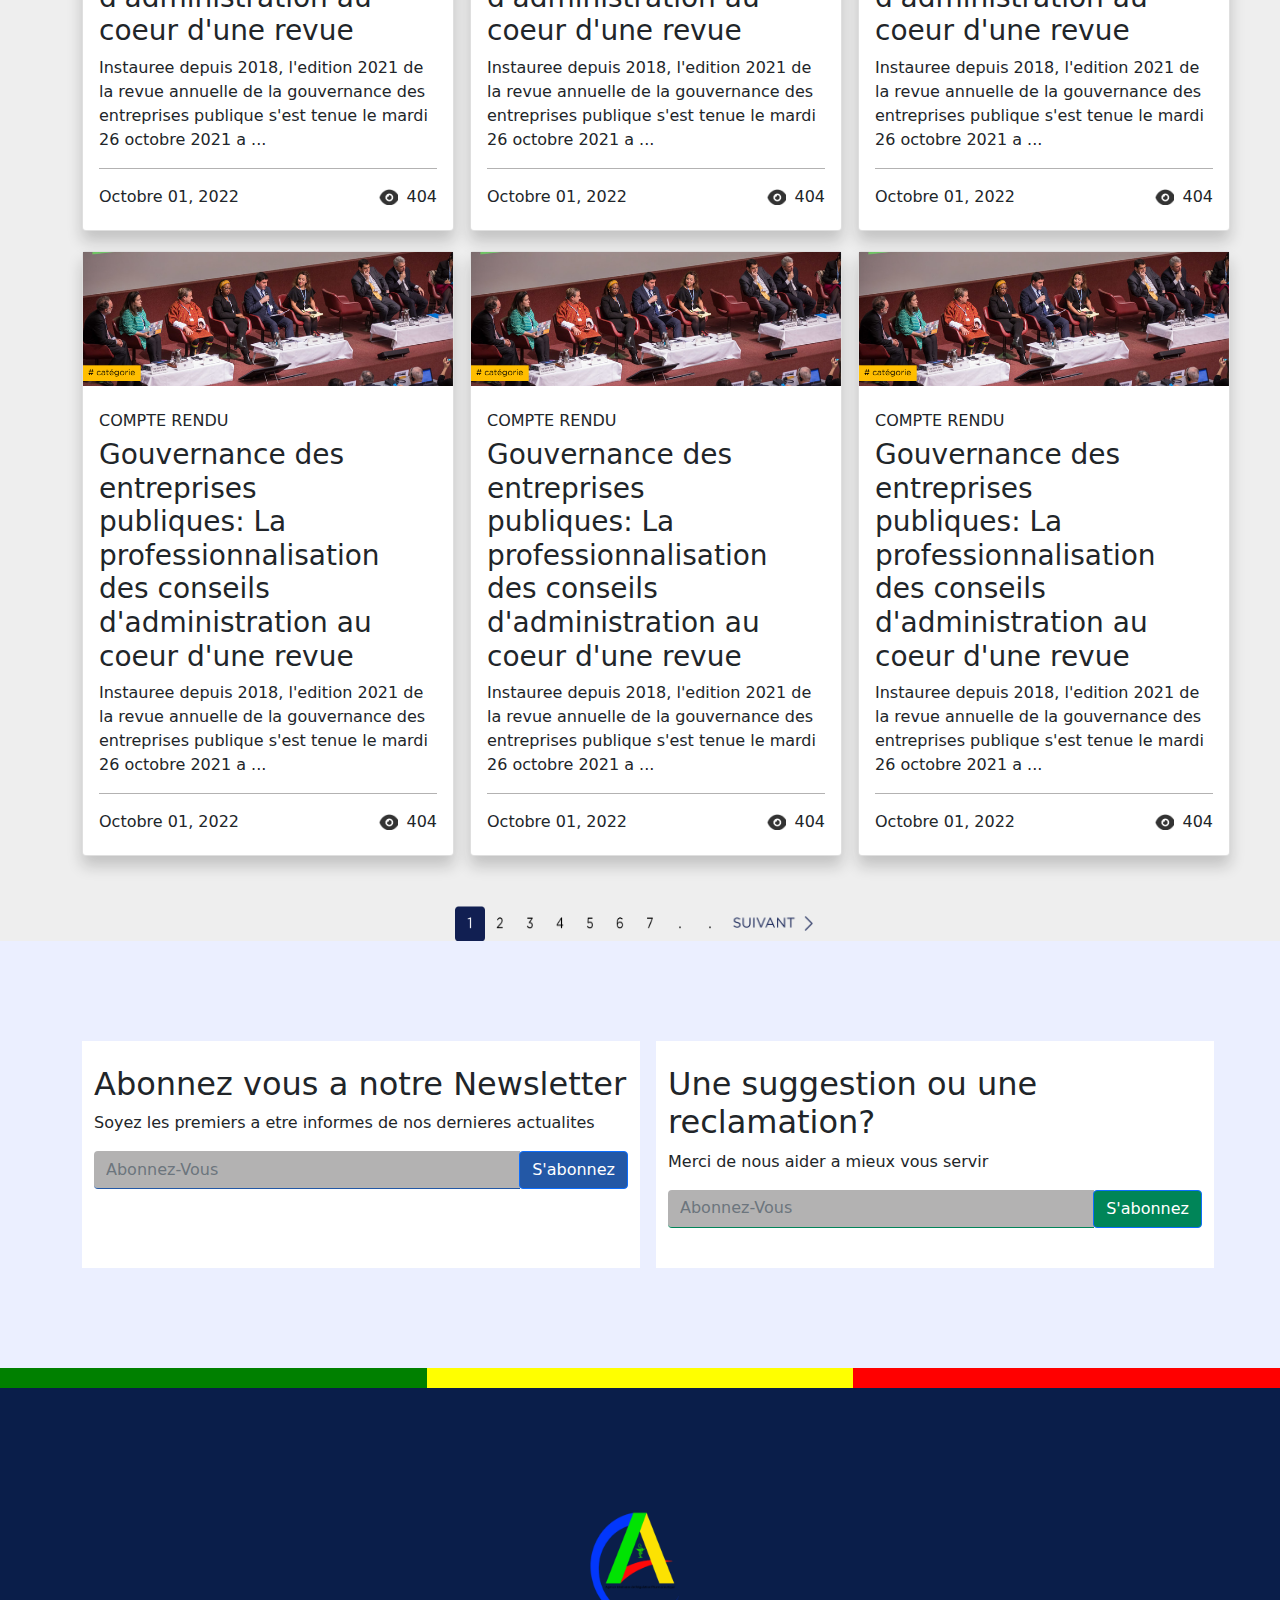
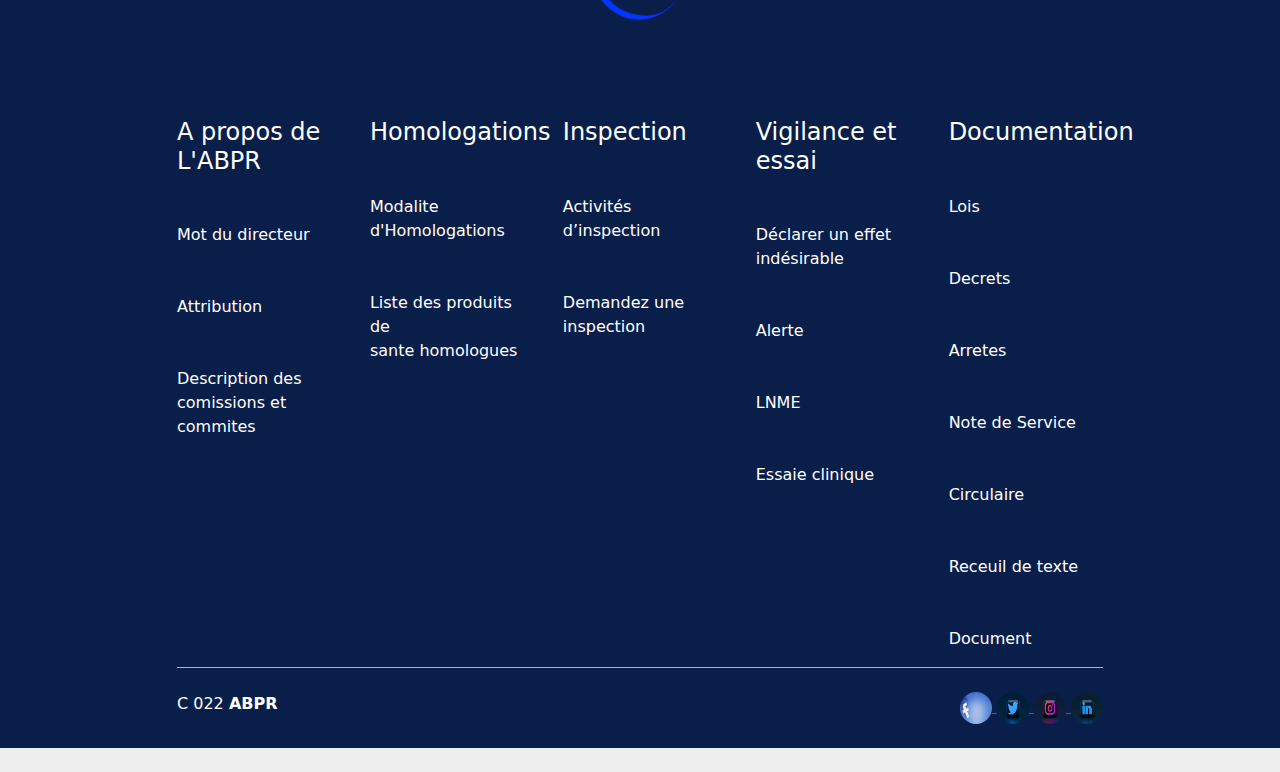
==== commit 187d5347: "FIN/07/04" ====
--- a/actualite.html
+++ b/actualite.html
@@ -217,6 +217,7 @@
                 <div class="col-lg-4 ">
                    <div class="card">
                     <img src="./image/thumbnail.png" alt="" width="100%">
+                   <div class="card-body-content">
                     <h5 style="font-size: 16px; padding-top: 20px;">COMPTE RENDU</h5>
                     <h3>Gouvernance des entreprises <br> publiques: La <br> professionnalisation des conseils 
                         d'administration au coeur d'une  revue</h3>
@@ -227,12 +228,14 @@
                     <p style="display: flex; gap: 8px; align-items: center;"><img src="./image/Show.png" alt="" width="20px"> 404</p>
                     </div>
                    </div>
+                   </div>
 
                 </div>
                 <div class="col-lg-4 ">
                    <div class="card">
                     <img src="./image/thumbnail.png" alt="" width="100%">
-                    <h5 style="font-size: 16px; padding-top: 20px;">COMPTE RENDU</h5>
+                    <div class="card-body-content">
+                        <h5 style="font-size: 16px; padding-top: 20px;">COMPTE RENDU</h5>
                     <h3>Gouvernance des entreprises <br> publiques: La <br> professionnalisation des conseils 
                         d'administration au coeur d'une  revue</h3>
                     <p>Instauree depuis 2018, l'edition 2021 de la revue annuelle de la gouvernance des entreprises
@@ -241,21 +244,25 @@
                     <p>Octobre 01, 2022</p>
                     <p style="display: flex; gap: 8px; align-items: center;"><img src="./image/Show.png" alt="" width="20px"> 404</p>
                     </div>
+                    </div>
                    </div>
 
                 </div>
                 <div class="col-lg-4 ">
                   <div class="card">
                     <img src="./image/thumbnail.png" alt="" width="100%">
-                    <h5 style="font-size: 16px; padding-top: 20px;">COMPTE RENDU</h5>
-                    <h3>Gouvernance des entreprises <br> publiques: La <br> professionnalisation des conseils 
-                        d'administration au coeur d'une  revue</h3>
-                    <p>Instauree depuis 2018, l'edition 2021 de la revue annuelle de la gouvernance des entreprises
-                        publique s'est tenue le mardi 26 octobre 2021 a ...</p>
-                    <div class="date d-flex" style="border-top: 1px solid #B3B2B2; justify-content: space-between;">
-                    <p>Octobre 01, 2022</p>
-                    <p style="display: flex; gap: 8px; align-items: center;"><img src="./image/Show.png" alt="" width="20px"> 404</p>
-                    </div>
+                    <div class="card-body-content">
+                        <h5 style="font-size: 16px; padding-top: 20px;">COMPTE RENDU</h5>
+                        <h3>Gouvernance des entreprises <br> publiques: La <br> professionnalisation des conseils 
+                            d'administration au coeur d'une  revue</h3>
+                        <p>Instauree depuis 2018, l'edition 2021 de la revue annuelle de la gouvernance des entreprises
+                            publique s'est tenue le mardi 26 octobre 2021 a ...</p>
+                        <div class="date d-flex" style="border-top: 1px solid #B3B2B2; justify-content: space-between;">
+                        <p>Octobre 01, 2022</p>
+                        <p style="display: flex; gap: 8px; align-items: center;"><img src="./image/Show.png" alt="" width="20px"> 404</p>
+                        </div>
+                    </div>
+                   
                   </div>
 
                 </div>
@@ -264,45 +271,54 @@
                 <div class="col-lg-4 ">
                    <div class="card">
                     <img src="./image/Frame 23.png" alt="" width="100%">
-                    <h5 style="font-size: 16px; padding-top: 20px;">COMPTE RENDU</h5>
-                    <h3>Gouvernance des entreprises <br> publiques: La <br> professionnalisation des conseils 
-                        d'administration au coeur d'une  revue</h3>
-                    <p>Instauree depuis 2018, l'edition 2021 de la revue annuelle de la gouvernance des entreprises
-                        publique s'est tenue le mardi 26 octobre 2021 a ...</p>
-                    <div class="date d-flex" style="border-top: 1px solid #B3B2B2; justify-content: space-between;">
-                    <p>Octobre 01, 2022</p>
-                    <p style="display: flex; gap: 8px; align-items: center;"><img src="./image/Show.png" alt="" width="20px"> 404</p>
-                    </div>
+                      <div class="card-body-content">
+                        <h5 style="font-size: 16px; padding-top: 20px;">COMPTE RENDU</h5>
+                        <h3>Gouvernance des entreprises <br> publiques: La <br> professionnalisation des conseils 
+                            d'administration au coeur d'une  revue</h3>
+                        <p>Instauree depuis 2018, l'edition 2021 de la revue annuelle de la gouvernance des entreprises
+                            publique s'est tenue le mardi 26 octobre 2021 a ...</p>
+                        <div class="date d-flex" style="border-top: 1px solid #B3B2B2; justify-content: space-between;">
+                        <p>Octobre 01, 2022</p>
+                        <p style="display: flex; gap: 8px; align-items: center;"><img src="./image/Show.png" alt="" width="20px"> 404</p>
+                        </div>
+                      </div>
+                   
                    </div>
 
                 </div>
                 <div class="col-lg-4 ">
                    <div class="card">
                     <img src="./image/Frame 23.png" alt="" width="100%">
-                    <h5 style="font-size: 16px; padding-top: 20px;">COMPTE RENDU</h5>
-                    <h3>Gouvernance des entreprises <br> publiques: La <br> professionnalisation des conseils 
-                        d'administration au coeur d'une  revue</h3>
-                    <p>Instauree depuis 2018, l'edition 2021 de la revue annuelle de la gouvernance des entreprises
-                        publique s'est tenue le mardi 26 octobre 2021 a ...</p>
-                    <div class="date d-flex" style="border-top: 1px solid #B3B2B2; justify-content: space-between;">
-                    <p>Octobre 01, 2022</p>
-                    <p style="display: flex; gap: 8px; align-items: center;"><img src="./image/Show.png" alt="" width="20px"> 404</p>
-                    </div>
+                      <div class="card-body-content">
+                        <h5 style="font-size: 16px; padding-top: 20px;">COMPTE RENDU</h5>
+                        <h3>Gouvernance des entreprises <br> publiques: La <br> professionnalisation des conseils 
+                            d'administration au coeur d'une  revue</h3>
+                        <p>Instauree depuis 2018, l'edition 2021 de la revue annuelle de la gouvernance des entreprises
+                            publique s'est tenue le mardi 26 octobre 2021 a ...</p>
+                        <div class="date d-flex" style="border-top: 1px solid #B3B2B2; justify-content: space-between;">
+                        <p>Octobre 01, 2022</p>
+                        <p style="display: flex; gap: 8px; align-items: center;"><img src="./image/Show.png" alt="" width="20px"> 404</p>
+                        </div>
+                      </div>
+                  
                    </div>
 
                 </div>
                 <div class="col-lg-4 ">
                   <div class="card">
                     <img src="./image/Frame 23.png" alt="" width="100%">
-                    <h5 style="font-size: 16px; padding-top: 20px;">COMPTE RENDU</h5>
-                    <h3>Gouvernance des entreprises <br> publiques: La <br> professionnalisation des conseils 
-                        d'administration au coeur d'une  revue</h3>
-                    <p>Instauree depuis 2018, l'edition 2021 de la revue annuelle de la gouvernance des entreprises
-                        publique s'est tenue le mardi 26 octobre 2021 a ...</p>
-                    <div class="date d-flex" style="border-top: 1px solid #B3B2B2; justify-content: space-between;">
-                    <p>Octobre 01, 2022</p>
-                    <p style="display: flex; gap: 8px; align-items: center;"><img src="./image/Show.png" alt="" width="20px"> 404</p>
-                    </div>
+                      <div class="card-body-content">
+                        <h5 style="font-size: 16px; padding-top: 20px;">COMPTE RENDU</h5>
+                        <h3>Gouvernance des entreprises <br> publiques: La <br> professionnalisation des conseils 
+                            d'administration au coeur d'une  revue</h3>
+                        <p>Instauree depuis 2018, l'edition 2021 de la revue annuelle de la gouvernance des entreprises
+                            publique s'est tenue le mardi 26 octobre 2021 a ...</p>
+                        <div class="date d-flex" style="border-top: 1px solid #B3B2B2; justify-content: space-between;">
+                        <p>Octobre 01, 2022</p>
+                        <p style="display: flex; gap: 8px; align-items: center;"><img src="./image/Show.png" alt="" width="20px"> 404</p>
+                        </div>
+                      </div>
+                   
                   </div>
 
                 </div>
--- a/style.css
+++ b/style.css
@@ -121,11 +121,6 @@
     
 }
 
-.card-flex-container {
-    display: flex;
-    flex-direction: column;
-    align-items: center;
-  }
   
   .image {
     width: 100%;
@@ -139,7 +134,7 @@
   .date {
     margin: 0;
     display: flex;
-    align-items: center;
+    /* align-items: center; */
     gap: 8px;
     padding-top: 16px;
   }
@@ -149,7 +144,7 @@
   }
 
   .text-date {
-    margin-right: 16px;
+    /* margin-right: 16px; */
   }
 
   .paragraphe {
@@ -226,3 +221,6 @@
     border-radius: 5px;
 }
 
+.Derniere-actualite .card .card-body-content{
+    padding: 5px 16px;
+}
